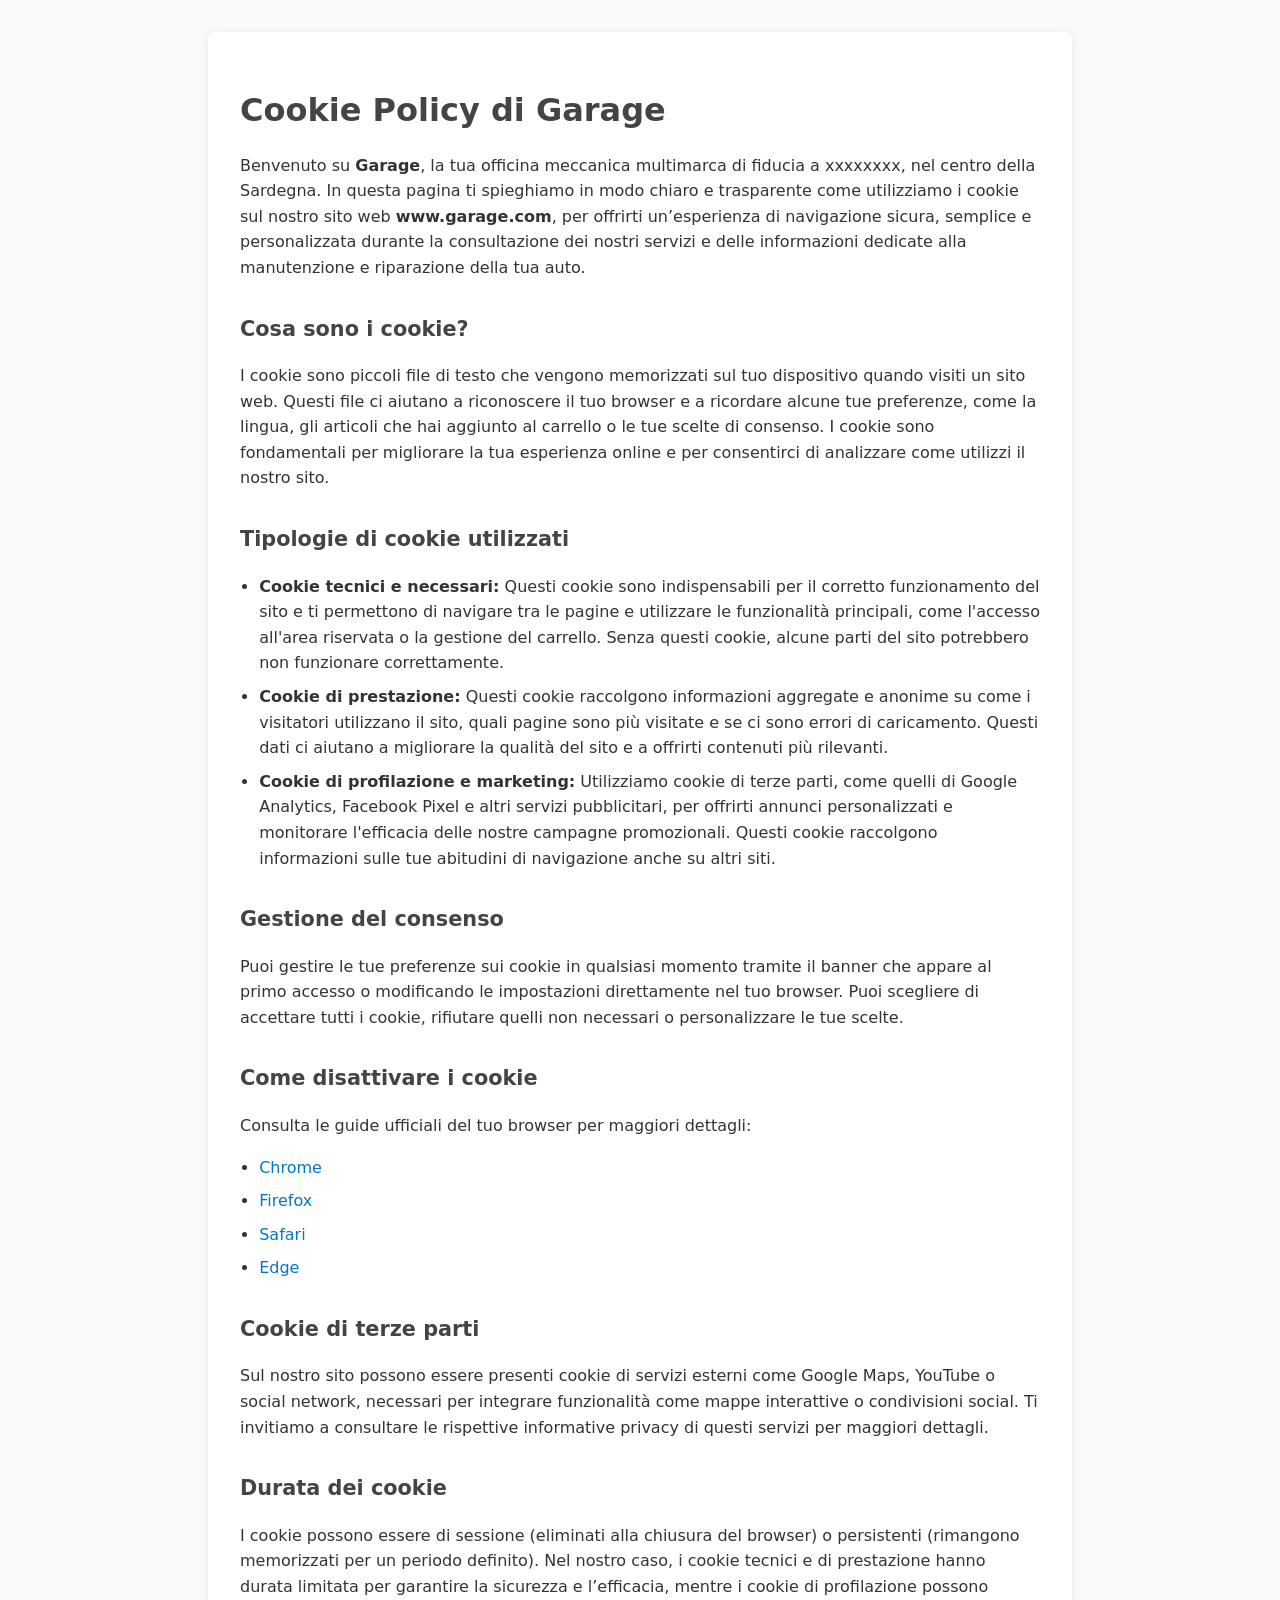
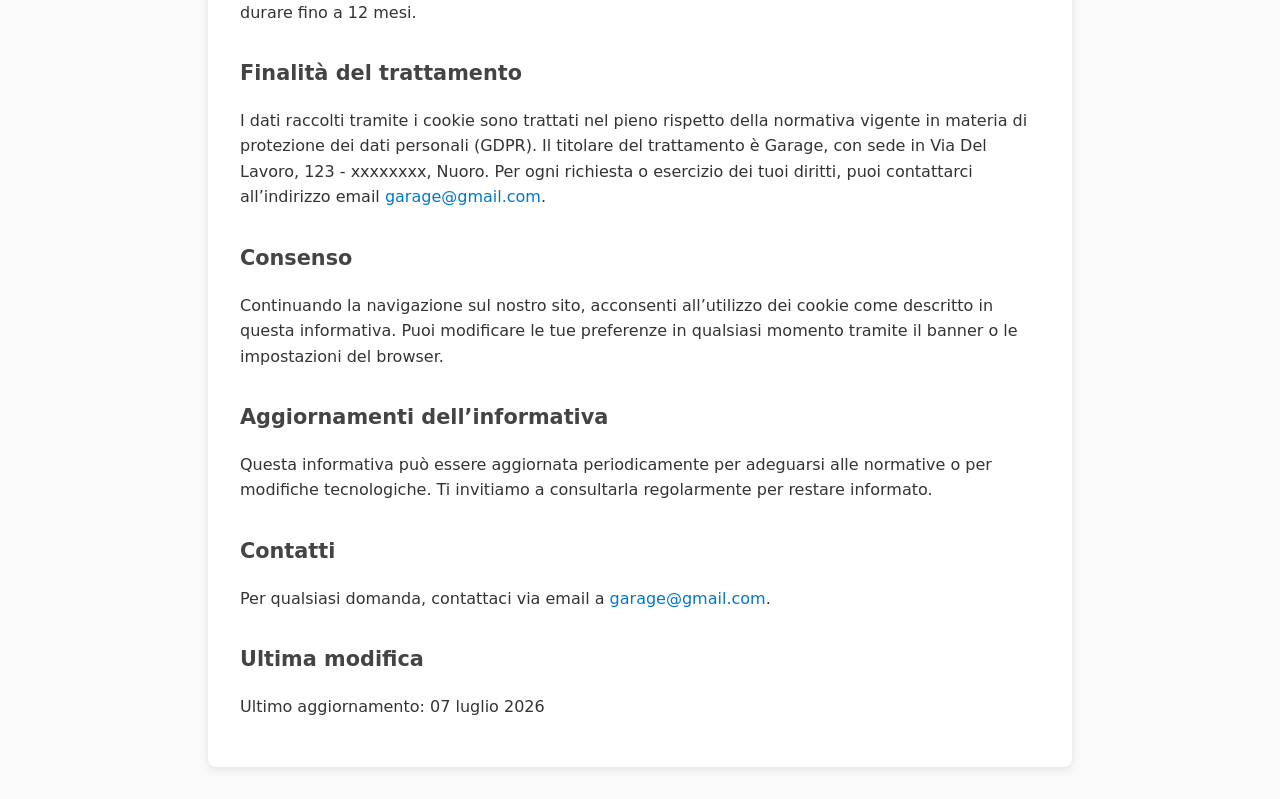
==== cookie-policy.html @ 67a65ca3 "Initial commit" ====
<!DOCTYPE html>
<html lang="it">

<head>
  <meta charset="UTF-8" />
  <meta name="viewport" content="width=device-width, initial-scale=1.0" />
  <title>Cookie Policy – Garage</title>

  <!--CAMBIARE INIZIO-->

  <!-- Google tag (gtag.js) -->
  <script async src="https://www.googletagmanager.com/gtag/js?id=G-P2FWX335XR"></script>
  <script>
    window.dataLayer = window.dataLayer || [];
    function gtag() {
      dataLayer.push(arguments);
    }
    gtag("js", new Date());

    gtag("config", "G-P2FWX335XR");
  </script>

  <!--CAMBIARE FINE-->

  <style>
    body {
      margin: 0;
      font-family: system-ui, sans-serif;
      background-color: #fafafa;
      color: #333;
      line-height: 1.6;
      padding: 2rem;
    }

    .container {
      max-width: 800px;
      margin: auto;
      background: #fff;
      padding: 2rem;
      border-radius: 8px;
      box-shadow: 0 2px 10px rgba(0, 0, 0, 0.1);
    }

    h1,
    h2 {
      color: #444;
    }

    h1 {
      font-size: 2rem;
      margin-bottom: 1rem;
    }

    h2 {
      margin-top: 2rem;
      font-size: 1.3rem;
    }

    ul {
      padding-left: 1.2rem;
    }

    li {
      margin-bottom: 0.5rem;
    }

    a {
      color: #0077cc;
      text-decoration: none;
    }

    a:hover {
      text-decoration: underline;
    }

    @media (max-width: 600px) {
      body {
        padding: 1rem;
      }

      .container {
        padding: 1.5rem;
      }
    }
  </style>
</head>

<body>
  <div class="container">
    <h1>Cookie Policy di Garage </h1>

    <p> Benvenuto su <strong>Garage</strong>, la tua officina meccanica multimarca di fiducia a xxxxxxxx, nel centro
      della Sardegna. In questa pagina ti spieghiamo in modo chiaro e trasparente come utilizziamo i cookie sul nostro
      sito web <strong>www.garage.com</strong>, per offrirti un’esperienza di navigazione sicura, semplice e
      personalizzata durante la consultazione dei nostri servizi e delle informazioni dedicate alla manutenzione e
      riparazione della tua auto. </p>

    <h2>Cosa sono i cookie?</h2>
    <p>
      I cookie sono piccoli file di testo che vengono memorizzati sul tuo
      dispositivo quando visiti un sito web. Questi file ci aiutano a
      riconoscere il tuo browser e a ricordare alcune tue preferenze, come la
      lingua, gli articoli che hai aggiunto al carrello o le tue scelte di
      consenso. I cookie sono fondamentali per migliorare la tua esperienza
      online e per consentirci di analizzare come utilizzi il nostro sito.
    </p>

    <h2>Tipologie di cookie utilizzati</h2>
    <ul>
      <li>
        <strong>Cookie tecnici e necessari:</strong> Questi cookie sono
        indispensabili per il corretto funzionamento del sito e ti permettono
        di navigare tra le pagine e utilizzare le funzionalità principali,
        come l'accesso all'area riservata o la gestione del carrello. Senza
        questi cookie, alcune parti del sito potrebbero non funzionare
        correttamente.
      </li>
      <li>
        <strong>Cookie di prestazione:</strong> Questi cookie raccolgono
        informazioni aggregate e anonime su come i visitatori utilizzano il
        sito, quali pagine sono più visitate e se ci sono errori di
        caricamento. Questi dati ci aiutano a migliorare la qualità del sito e
        a offrirti contenuti più rilevanti.
      </li>
      <li>
        <strong>Cookie di profilazione e marketing:</strong> Utilizziamo
        cookie di terze parti, come quelli di Google Analytics, Facebook Pixel
        e altri servizi pubblicitari, per offrirti annunci personalizzati e
        monitorare l'efficacia delle nostre campagne promozionali. Questi
        cookie raccolgono informazioni sulle tue abitudini di navigazione
        anche su altri siti.
      </li>
    </ul>

    <h2>Gestione del consenso</h2>
    <p>
      Puoi gestire le tue preferenze sui cookie in qualsiasi momento tramite
      il banner che appare al primo accesso o modificando le impostazioni
      direttamente nel tuo browser. Puoi scegliere di accettare tutti i
      cookie, rifiutare quelli non necessari o personalizzare le tue scelte.
    </p>

    <h2>Come disattivare i cookie</h2>
    <p>Consulta le guide ufficiali del tuo browser per maggiori dettagli:</p>
    <ul>
      <li>
        <a href="https://support.google.com/chrome/answer/95647" target="_blank" rel="noopener noreferrer">Chrome</a>
      </li>
      <li>
        <a href="https://support.mozilla.org/it/kb/Gestione%20dei%20cookie" target="_blank"
          rel="noopener noreferrer">Firefox</a>
      </li>
      <li>
        <a href="https://support.apple.com/it-it/HT201265" target="_blank" rel="noopener noreferrer">Safari</a>
      </li>
      <li>
        <a href="https://support.microsoft.com/it-it/help/17442" target="_blank" rel="noopener noreferrer">Edge</a>
      </li>
    </ul>

    <h2>Cookie di terze parti</h2>
    <p>
      Sul nostro sito possono essere presenti cookie di servizi esterni come
      Google Maps, YouTube o social network, necessari per integrare
      funzionalità come mappe interattive o condivisioni social. Ti invitiamo
      a consultare le rispettive informative privacy di questi servizi per
      maggiori dettagli.
    </p>

    <h2>Durata dei cookie</h2>
    <p>
      I cookie possono essere di sessione (eliminati alla chiusura del
      browser) o persistenti (rimangono memorizzati per un periodo definito).
      Nel nostro caso, i cookie tecnici e di prestazione hanno durata limitata
      per garantire la sicurezza e l’efficacia, mentre i cookie di
      profilazione possono durare fino a 12 mesi.
    </p>

    <h2>Finalità del trattamento</h2>
    <p>
      I dati raccolti tramite i cookie sono trattati nel pieno rispetto della
      normativa vigente in materia di protezione dei dati personali (GDPR). Il
      titolare del trattamento è Garage, con sede in Via Del Lavoro, 123 - xxxxxxxx,
       Nuoro. Per ogni richiesta o esercizio dei tuoi diritti, puoi
      contattarci all’indirizzo email
      <a href="mailto:garage@gmail.com">garage@gmail.com</a>.
    </p>

    <h2>Consenso</h2>
    <p>
      Continuando la navigazione sul nostro sito, acconsenti all’utilizzo dei
      cookie come descritto in questa informativa. Puoi modificare le tue
      preferenze in qualsiasi momento tramite il banner o le impostazioni del
      browser.
    </p>

    <h2>Aggiornamenti dell’informativa</h2>
    <p>
      Questa informativa può essere aggiornata periodicamente per adeguarsi
      alle normative o per modifiche tecnologiche. Ti invitiamo a consultarla
      regolarmente per restare informato.
    </p>

    <h2>Contatti</h2>
    <p>
      Per qualsiasi domanda, contattaci via email a
      <a href="mailto:garage@gmail.com">garage@gmail.com</a>.
    </p>

    <h2>Ultima modifica</h2>
    <p>Ultimo aggiornamento: 07 luglio 2026</p>
  </div>
</body>

</html>
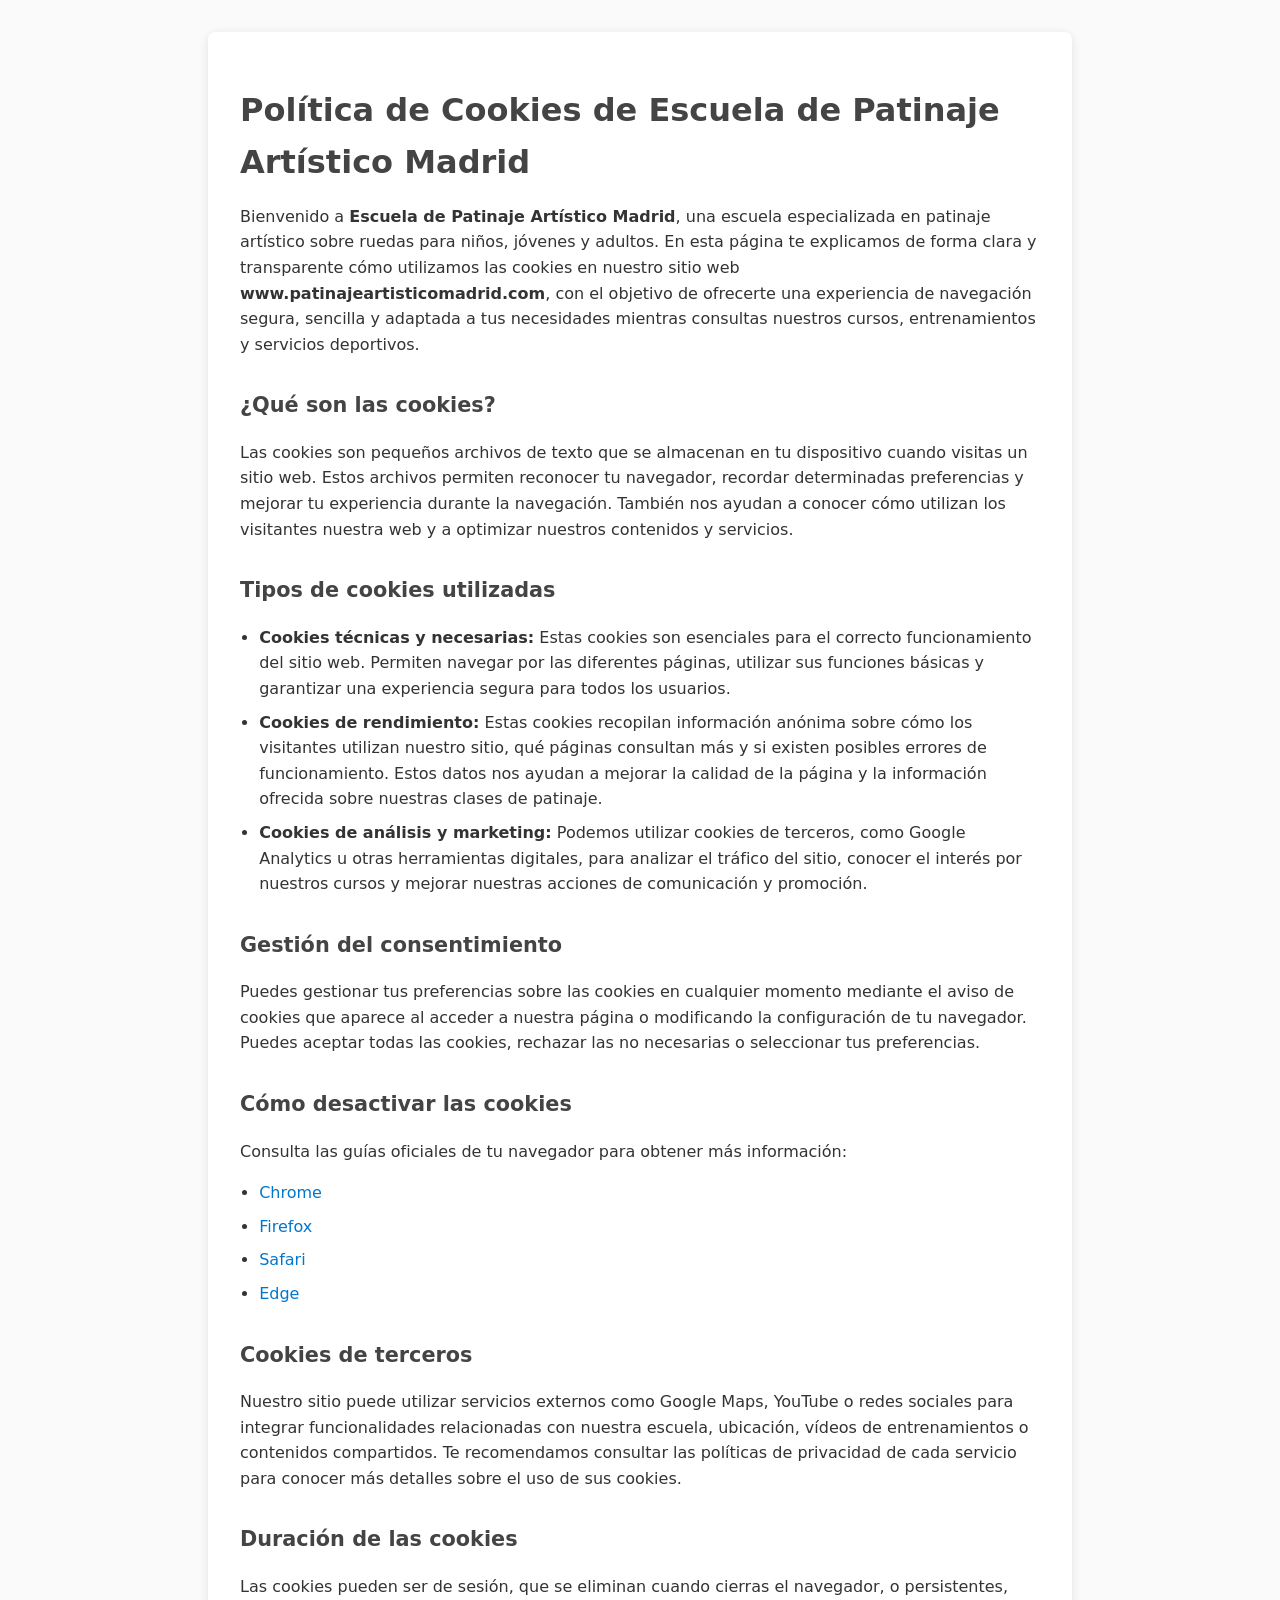
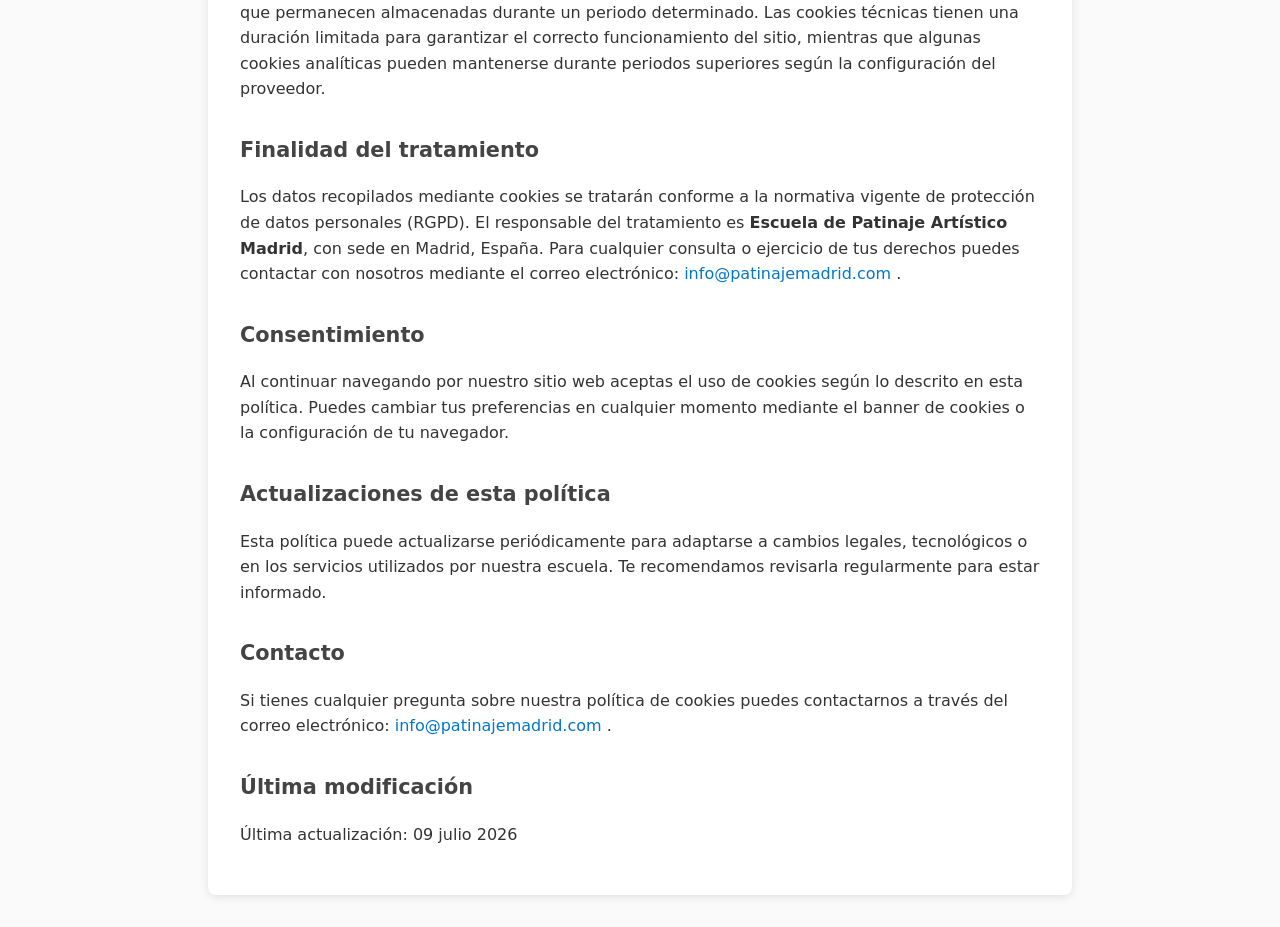
==== commit 86b5ebe1: "Initial commit" ====
--- a/cookie-policy.html
+++ b/cookie-policy.html
@@ -1,12 +1,10 @@
 <!DOCTYPE html>
-<html lang="it">
+<html lang="es">
 
 <head>
   <meta charset="UTF-8" />
   <meta name="viewport" content="width=device-width, initial-scale=1.0" />
-  <title>Cookie Policy – Garage</title>
-
-  <!--CAMBIARE INIZIO-->
+  <title>Política de Cookies – Escuela de Patinaje Artístico Madrid</title>
 
   <!-- Google tag (gtag.js) -->
   <script async src="https://www.googletagmanager.com/gtag/js?id=G-P2FWX335XR"></script>
@@ -19,8 +17,6 @@
 
     gtag("config", "G-P2FWX335XR");
   </script>
-
-  <!--CAMBIARE FINE-->
 
   <style>
     body {
@@ -86,130 +82,188 @@
 </head>
 
 <body>
-  <div class="container">
-    <h1>Cookie Policy di Garage </h1>
-
-    <p> Benvenuto su <strong>Garage</strong>, la tua officina meccanica multimarca di fiducia a xxxxxxxx, nel centro
-      della Sardegna. In questa pagina ti spieghiamo in modo chiaro e trasparente come utilizziamo i cookie sul nostro
-      sito web <strong>www.garage.com</strong>, per offrirti un’esperienza di navigazione sicura, semplice e
-      personalizzata durante la consultazione dei nostri servizi e delle informazioni dedicate alla manutenzione e
-      riparazione della tua auto. </p>
-
-    <h2>Cosa sono i cookie?</h2>
-    <p>
-      I cookie sono piccoli file di testo che vengono memorizzati sul tuo
-      dispositivo quando visiti un sito web. Questi file ci aiutano a
-      riconoscere il tuo browser e a ricordare alcune tue preferenze, come la
-      lingua, gli articoli che hai aggiunto al carrello o le tue scelte di
-      consenso. I cookie sono fondamentali per migliorare la tua esperienza
-      online e per consentirci di analizzare come utilizzi il nostro sito.
-    </p>
-
-    <h2>Tipologie di cookie utilizzati</h2>
-    <ul>
-      <li>
-        <strong>Cookie tecnici e necessari:</strong> Questi cookie sono
-        indispensabili per il corretto funzionamento del sito e ti permettono
-        di navigare tra le pagine e utilizzare le funzionalità principali,
-        come l'accesso all'area riservata o la gestione del carrello. Senza
-        questi cookie, alcune parti del sito potrebbero non funzionare
-        correttamente.
-      </li>
-      <li>
-        <strong>Cookie di prestazione:</strong> Questi cookie raccolgono
-        informazioni aggregate e anonime su come i visitatori utilizzano il
-        sito, quali pagine sono più visitate e se ci sono errori di
-        caricamento. Questi dati ci aiutano a migliorare la qualità del sito e
-        a offrirti contenuti più rilevanti.
-      </li>
-      <li>
-        <strong>Cookie di profilazione e marketing:</strong> Utilizziamo
-        cookie di terze parti, come quelli di Google Analytics, Facebook Pixel
-        e altri servizi pubblicitari, per offrirti annunci personalizzati e
-        monitorare l'efficacia delle nostre campagne promozionali. Questi
-        cookie raccolgono informazioni sulle tue abitudini di navigazione
-        anche su altri siti.
-      </li>
-    </ul>
-
-    <h2>Gestione del consenso</h2>
-    <p>
-      Puoi gestire le tue preferenze sui cookie in qualsiasi momento tramite
-      il banner che appare al primo accesso o modificando le impostazioni
-      direttamente nel tuo browser. Puoi scegliere di accettare tutti i
-      cookie, rifiutare quelli non necessari o personalizzare le tue scelte.
-    </p>
-
-    <h2>Come disattivare i cookie</h2>
-    <p>Consulta le guide ufficiali del tuo browser per maggiori dettagli:</p>
-    <ul>
-      <li>
-        <a href="https://support.google.com/chrome/answer/95647" target="_blank" rel="noopener noreferrer">Chrome</a>
-      </li>
-      <li>
-        <a href="https://support.mozilla.org/it/kb/Gestione%20dei%20cookie" target="_blank"
-          rel="noopener noreferrer">Firefox</a>
-      </li>
-      <li>
-        <a href="https://support.apple.com/it-it/HT201265" target="_blank" rel="noopener noreferrer">Safari</a>
-      </li>
-      <li>
-        <a href="https://support.microsoft.com/it-it/help/17442" target="_blank" rel="noopener noreferrer">Edge</a>
-      </li>
-    </ul>
-
-    <h2>Cookie di terze parti</h2>
-    <p>
-      Sul nostro sito possono essere presenti cookie di servizi esterni come
-      Google Maps, YouTube o social network, necessari per integrare
-      funzionalità come mappe interattive o condivisioni social. Ti invitiamo
-      a consultare le rispettive informative privacy di questi servizi per
-      maggiori dettagli.
-    </p>
-
-    <h2>Durata dei cookie</h2>
-    <p>
-      I cookie possono essere di sessione (eliminati alla chiusura del
-      browser) o persistenti (rimangono memorizzati per un periodo definito).
-      Nel nostro caso, i cookie tecnici e di prestazione hanno durata limitata
-      per garantire la sicurezza e l’efficacia, mentre i cookie di
-      profilazione possono durare fino a 12 mesi.
-    </p>
-
-    <h2>Finalità del trattamento</h2>
-    <p>
-      I dati raccolti tramite i cookie sono trattati nel pieno rispetto della
-      normativa vigente in materia di protezione dei dati personali (GDPR). Il
-      titolare del trattamento è Garage, con sede in Via Del Lavoro, 123 - xxxxxxxx,
-       Nuoro. Per ogni richiesta o esercizio dei tuoi diritti, puoi
-      contattarci all’indirizzo email
-      <a href="mailto:garage@gmail.com">garage@gmail.com</a>.
-    </p>
-
-    <h2>Consenso</h2>
-    <p>
-      Continuando la navigazione sul nostro sito, acconsenti all’utilizzo dei
-      cookie come descritto in questa informativa. Puoi modificare le tue
-      preferenze in qualsiasi momento tramite il banner o le impostazioni del
-      browser.
-    </p>
-
-    <h2>Aggiornamenti dell’informativa</h2>
-    <p>
-      Questa informativa può essere aggiornata periodicamente per adeguarsi
-      alle normative o per modifiche tecnologiche. Ti invitiamo a consultarla
-      regolarmente per restare informato.
-    </p>
-
-    <h2>Contatti</h2>
-    <p>
-      Per qualsiasi domanda, contattaci via email a
-      <a href="mailto:garage@gmail.com">garage@gmail.com</a>.
-    </p>
-
-    <h2>Ultima modifica</h2>
-    <p>Ultimo aggiornamento: 07 luglio 2026</p>
-  </div>
+
+<div class="container">
+
+<h1>Política de Cookies de Escuela de Patinaje Artístico Madrid</h1>
+
+
+<p>
+Bienvenido a <strong>Escuela de Patinaje Artístico Madrid</strong>, una escuela
+especializada en patinaje artístico sobre ruedas para niños, jóvenes y adultos.
+En esta página te explicamos de forma clara y transparente cómo utilizamos las
+cookies en nuestro sitio web <strong>www.patinajeartisticomadrid.com</strong>,
+con el objetivo de ofrecerte una experiencia de navegación segura, sencilla y
+adaptada a tus necesidades mientras consultas nuestros cursos, entrenamientos y
+servicios deportivos.
+</p>
+
+
+<h2>¿Qué son las cookies?</h2>
+
+<p>
+Las cookies son pequeños archivos de texto que se almacenan en tu dispositivo
+cuando visitas un sitio web. Estos archivos permiten reconocer tu navegador,
+recordar determinadas preferencias y mejorar tu experiencia durante la
+navegación. También nos ayudan a conocer cómo utilizan los visitantes nuestra
+web y a optimizar nuestros contenidos y servicios.
+</p>
+
+
+<h2>Tipos de cookies utilizadas</h2>
+
+<ul>
+
+<li>
+<strong>Cookies técnicas y necesarias:</strong>
+Estas cookies son esenciales para el correcto funcionamiento del sitio web.
+Permiten navegar por las diferentes páginas, utilizar sus funciones básicas y
+garantizar una experiencia segura para todos los usuarios.
+</li>
+
+
+<li>
+<strong>Cookies de rendimiento:</strong>
+Estas cookies recopilan información anónima sobre cómo los visitantes utilizan
+nuestro sitio, qué páginas consultan más y si existen posibles errores de
+funcionamiento. Estos datos nos ayudan a mejorar la calidad de la página y la
+información ofrecida sobre nuestras clases de patinaje.
+</li>
+
+
+<li>
+<strong>Cookies de análisis y marketing:</strong>
+Podemos utilizar cookies de terceros, como Google Analytics u otras
+herramientas digitales, para analizar el tráfico del sitio, conocer el interés
+por nuestros cursos y mejorar nuestras acciones de comunicación y promoción.
+</li>
+
+</ul>
+
+
+<h2>Gestión del consentimiento</h2>
+
+<p>
+Puedes gestionar tus preferencias sobre las cookies en cualquier momento
+mediante el aviso de cookies que aparece al acceder a nuestra página o
+modificando la configuración de tu navegador. Puedes aceptar todas las cookies,
+rechazar las no necesarias o seleccionar tus preferencias.
+</p>
+
+
+<h2>Cómo desactivar las cookies</h2>
+
+<p>
+Consulta las guías oficiales de tu navegador para obtener más información:
+</p>
+
+<ul>
+
+<li>
+<a href="https://support.google.com/chrome/answer/95647" target="_blank" rel="noopener noreferrer">
+Chrome
+</a>
+</li>
+
+<li>
+<a href="https://support.mozilla.org/es/kb/Gestion%20de%20cookies" target="_blank" rel="noopener noreferrer">
+Firefox
+</a>
+</li>
+
+<li>
+<a href="https://support.apple.com/es-es/HT201265" target="_blank" rel="noopener noreferrer">
+Safari
+</a>
+</li>
+
+<li>
+<a href="https://support.microsoft.com/es-es/help/17442" target="_blank" rel="noopener noreferrer">
+Edge
+</a>
+</li>
+
+</ul>
+
+
+<h2>Cookies de terceros</h2>
+
+<p>
+Nuestro sitio puede utilizar servicios externos como Google Maps, YouTube o
+redes sociales para integrar funcionalidades relacionadas con nuestra escuela,
+ubicación, vídeos de entrenamientos o contenidos compartidos. Te recomendamos
+consultar las políticas de privacidad de cada servicio para conocer más
+detalles sobre el uso de sus cookies.
+</p>
+
+
+<h2>Duración de las cookies</h2>
+
+<p>
+Las cookies pueden ser de sesión, que se eliminan cuando cierras el navegador,
+o persistentes, que permanecen almacenadas durante un periodo determinado.
+Las cookies técnicas tienen una duración limitada para garantizar el correcto
+funcionamiento del sitio, mientras que algunas cookies analíticas pueden
+mantenerse durante periodos superiores según la configuración del proveedor.
+</p>
+
+
+<h2>Finalidad del tratamiento</h2>
+
+<p>
+Los datos recopilados mediante cookies se tratarán conforme a la normativa
+vigente de protección de datos personales (RGPD). El responsable del tratamiento
+es <strong>Escuela de Patinaje Artístico Madrid</strong>, con sede en Madrid,
+España.
+
+Para cualquier consulta o ejercicio de tus derechos puedes contactar con
+nosotros mediante el correo electrónico:
+
+<a href="mailto:info@patinajemadrid.com">
+info@patinajemadrid.com
+</a>.
+</p>
+
+
+<h2>Consentimiento</h2>
+
+<p>
+Al continuar navegando por nuestro sitio web aceptas el uso de cookies según lo
+descrito en esta política. Puedes cambiar tus preferencias en cualquier momento
+mediante el banner de cookies o la configuración de tu navegador.
+</p>
+
+
+<h2>Actualizaciones de esta política</h2>
+
+<p>
+Esta política puede actualizarse periódicamente para adaptarse a cambios
+legales, tecnológicos o en los servicios utilizados por nuestra escuela.
+Te recomendamos revisarla regularmente para estar informado.
+</p>
+
+
+<h2>Contacto</h2>
+
+<p>
+Si tienes cualquier pregunta sobre nuestra política de cookies puedes
+contactarnos a través del correo electrónico:
+
+<a href="mailto:info@patinajemadrid.com">
+info@patinajemadrid.com
+</a>.
+</p>
+
+
+<h2>Última modificación</h2>
+
+<p>
+Última actualización: 09 julio 2026
+</p>
+
+
+</div>
+
 </body>
 
 </html>
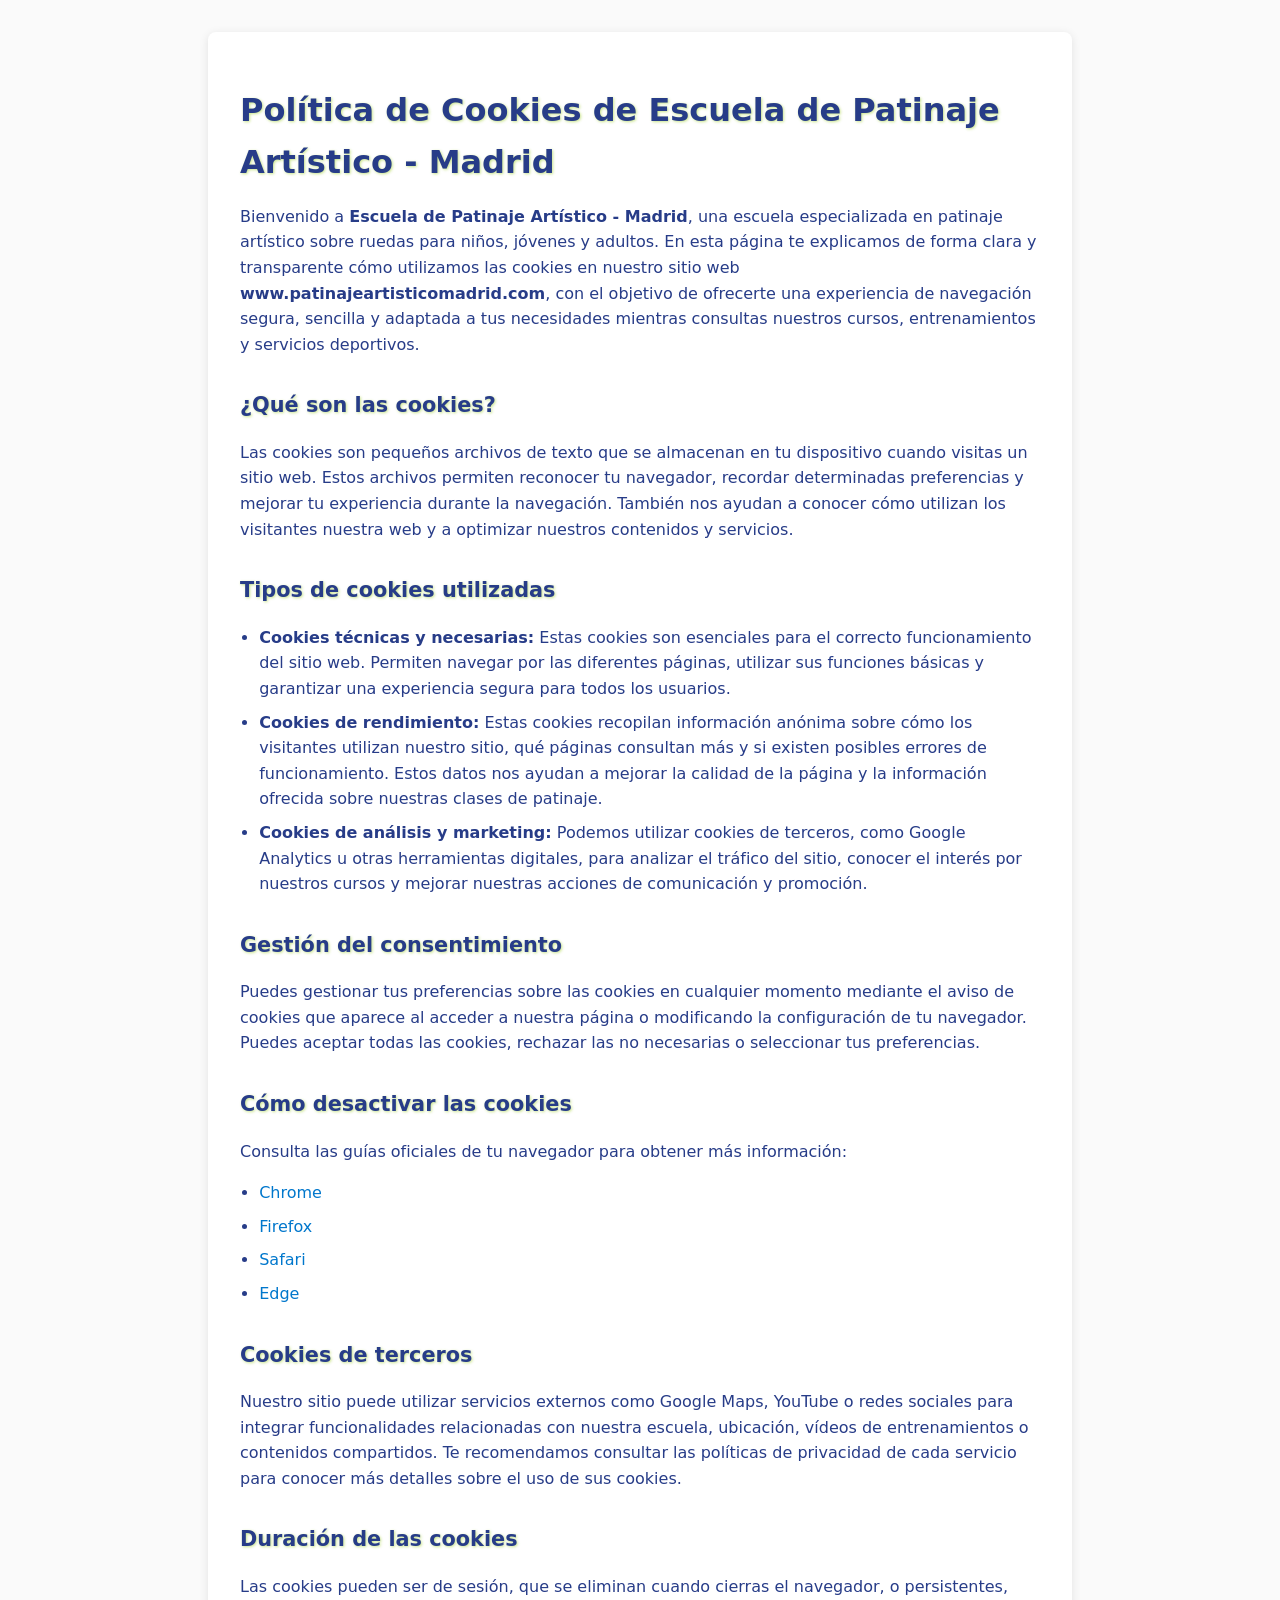
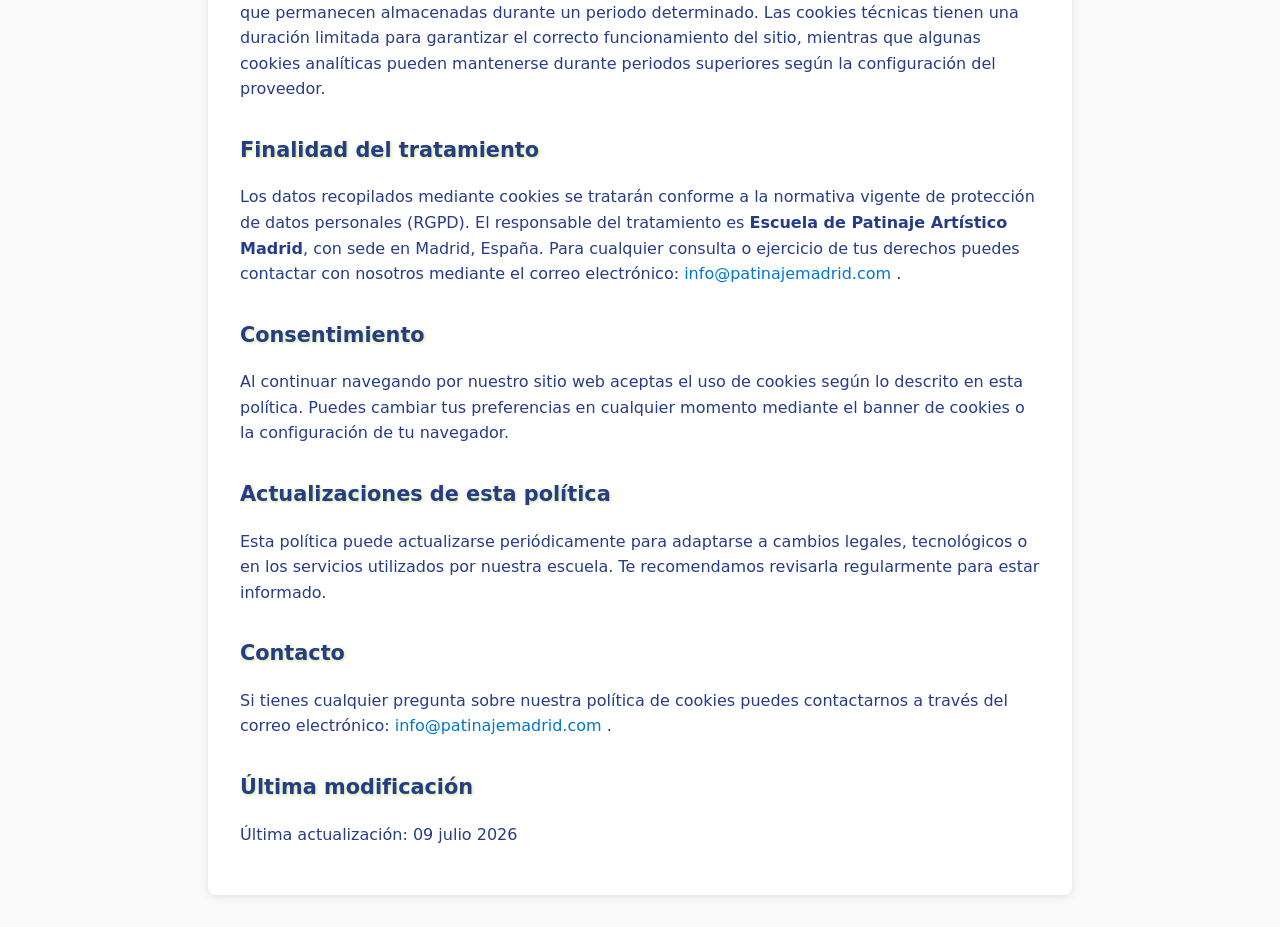
==== commit 789f03f8: "button OK, color cookie, colori testo e ombreggiature" ====
--- a/cookie-policy.html
+++ b/cookie-policy.html
@@ -4,7 +4,7 @@
 <head>
   <meta charset="UTF-8" />
   <meta name="viewport" content="width=device-width, initial-scale=1.0" />
-  <title>Política de Cookies – Escuela de Patinaje Artístico Madrid</title>
+  <title>Política de Cookies – Escuela de Patinaje Artístico, Madrid</title>
 
   <!-- Google tag (gtag.js) -->
   <script async src="https://www.googletagmanager.com/gtag/js?id=G-P2FWX335XR"></script>
@@ -23,7 +23,7 @@
       margin: 0;
       font-family: system-ui, sans-serif;
       background-color: #fafafa;
-      color: #333;
+      color: #273c88;
       line-height: 1.6;
       padding: 2rem;
     }
@@ -39,7 +39,8 @@
 
     h1,
     h2 {
-      color: #444;
+      color: #273c88;
+      text-shadow: 1px 1px 3px rgba(138, 196, 1, 0.463);
     }
 
     h1 {
@@ -85,11 +86,11 @@
 
 <div class="container">
 
-<h1>Política de Cookies de Escuela de Patinaje Artístico Madrid</h1>
-
-
-<p>
-Bienvenido a <strong>Escuela de Patinaje Artístico Madrid</strong>, una escuela
+<h1>Política de Cookies de Escuela de Patinaje Artístico - Madrid</h1>
+
+
+<p>
+Bienvenido a <strong>Escuela de Patinaje Artístico - Madrid</strong>, una escuela
 especializada en patinaje artístico sobre ruedas para niños, jóvenes y adultos.
 En esta página te explicamos de forma clara y transparente cómo utilizamos las
 cookies en nuestro sitio web <strong>www.patinajeartisticomadrid.com</strong>,
